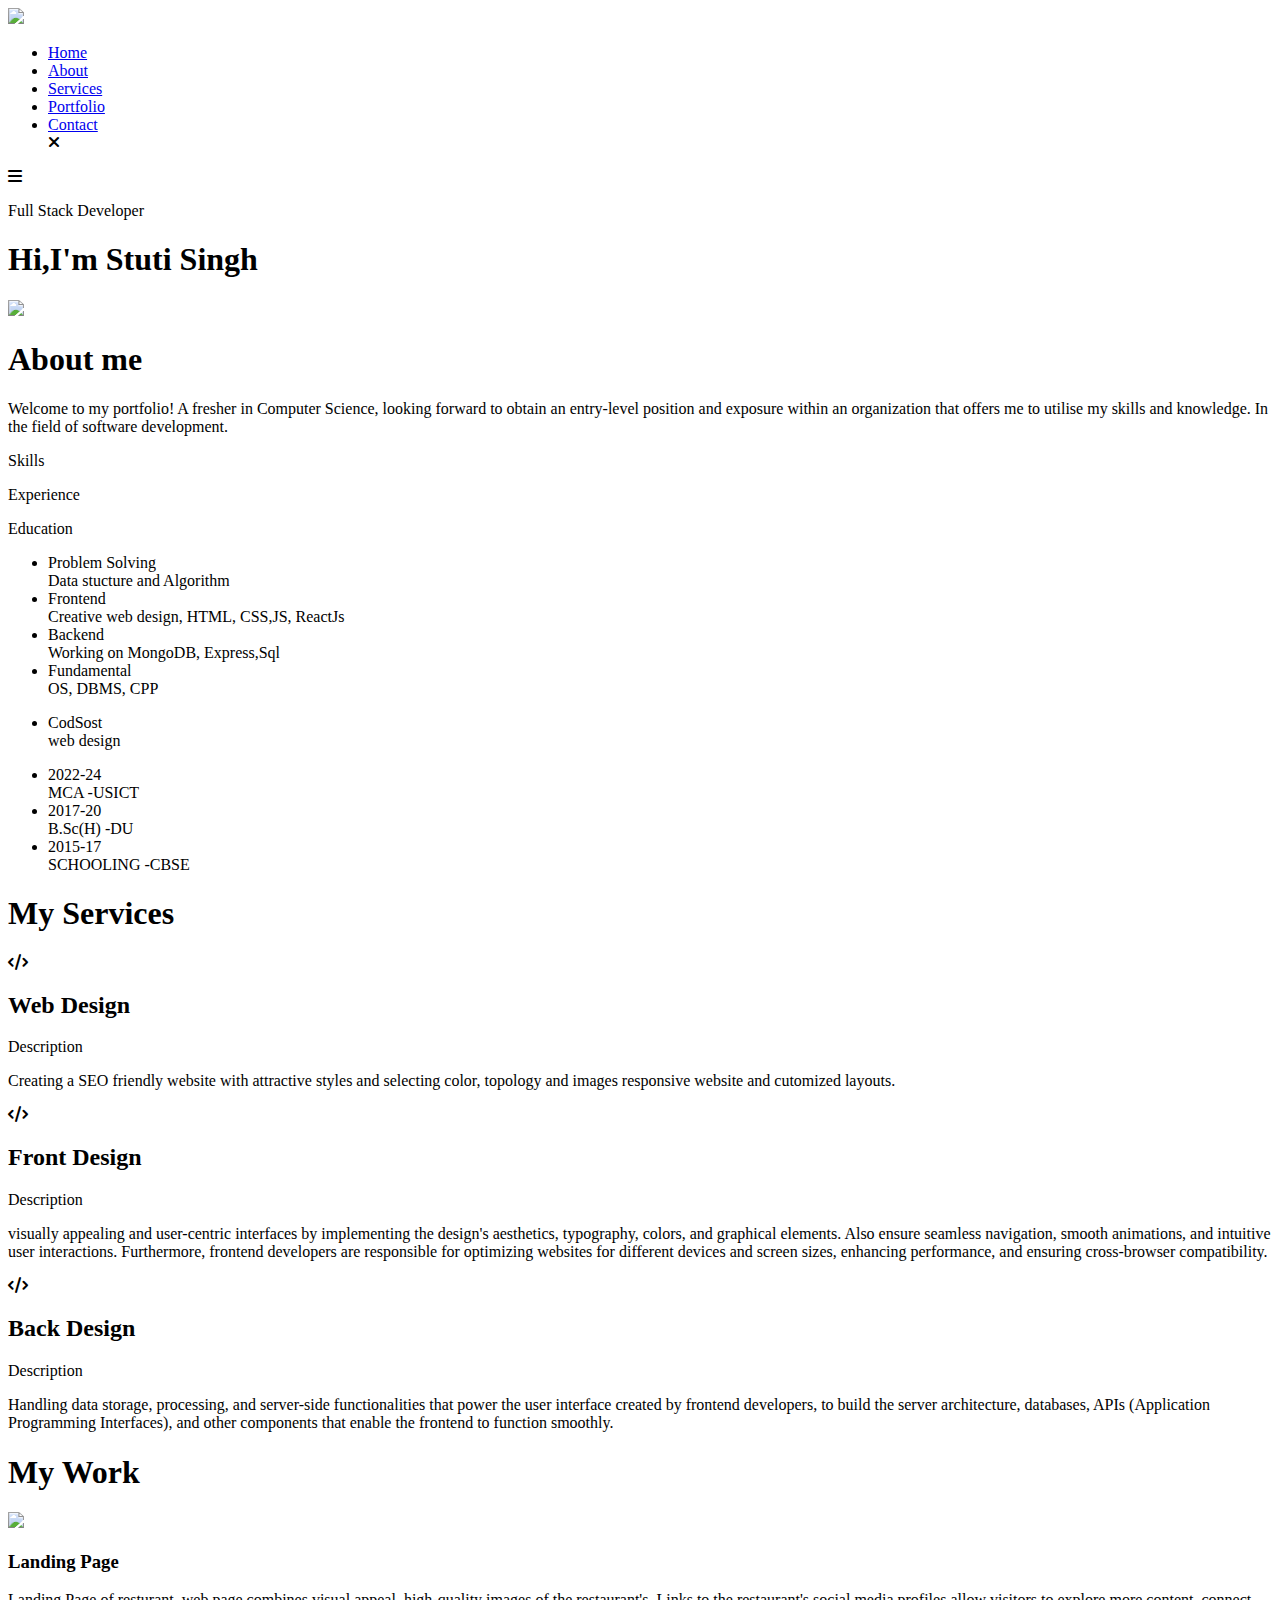
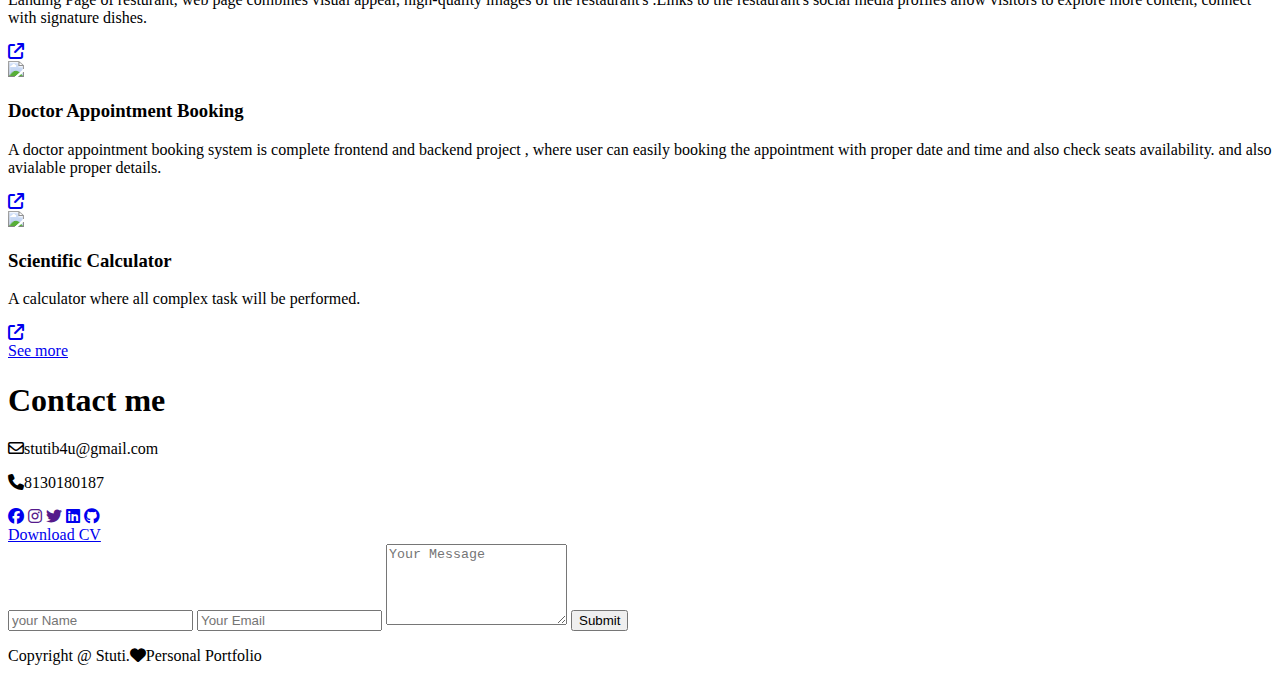
==== Portfolio/index.html @ 064d1228 "Create index.html" ====
<!DOCTYPE html>
<html lang="en">
  <head>
    <meta charset="UTF-8" />
    <meta name="viewport" content="width=device-width, initial-scale=1.0" />
    <title> Portfolio</title>
    <link rel="stylesheet" href="style.css" />
    <link
      rel="stylesheet"
      href="https://cdnjs.cloudflare.com/ajax/libs/font-awesome/6.4.0/css/all.min.css"
    />
    <script src="script.js"></script>
  </head>
  <body>
    <!-------------------------------------HEADER SECTION---------------------------------------------->
    <div id="header">
      <div class="container">
        <nav>
          <img src="images/logo.png" class="logo" />
          <ul id="sidemenu">
            <li><a href="#header">Home</a></li>
            <li><a href="#about">About</a></li>
            <li><a href="#services">Services</a></li>
            <li><a href="#portfolio">Portfolio</a></li>
            <li><a href="#contact">Contact</a></li>
            <i class="fas fa-times" onclick="closemenu()"></i>
          </ul>
          <i class="fas fa-bars" onclick="openmenu()"></i>
        </nav>
        <div class="header-text">
          <p>Full Stack Developer</p>
          <h1>Hi,I'm <span>Stuti Singh</span></h1>
        </div>
      </div>
    </div>
    <!------------------------------------------------ABOUT SECTION--------------------------------------->
    <div id="about">
      <div class="container">
        <div class="row">
          <div class="about-col-1">
            <img src="images/Frontend.jpeg" />
          </div>
          <div class="about-col-2">
            <h1 class="sub-title">About me</h1>
            <p>
              Welcome to my portfolio! A fresher in Computer Science, looking
              forward to obtain an entry-level position and exposure within an
              organization that offers me to utilise my skills and knowledge. In
              the field of software development.
            </p>
            <div class="tab-titles">
              <p class="tab-links active-link" onclick="opentab('skills')">
                Skills
              </p>
              <p class="tab-links" onclick="opentab('experience')">
                Experience
              </p>
              <p class="tab-links" onclick="opentab('education')">Education</p>
            </div>
            <div class="tab-contents active-tab" id="skills">
              <ul>
                <li>
                  <span>Problem Solving</span><br />Data stucture and Algorithm
                </li>
                <li>
                  <span>Frontend</span><br />Creative web design, HTML, CSS,JS, ReactJs
                </li>
                <li><span>Backend</span><br />Working on MongoDB, Express,Sql</li>
                <li><span>Fundamental</span><br>OS, DBMS, CPP</li>
              </ul>
            </div>
            <div class="tab-contents" id="experience">
              <ul>
                <li><span>CodSost</span><br />web design</li>
              </ul>
            </div>
            <div class="tab-contents" id="education">
              <ul>
                <li><span>2022-24</span><br />MCA -USICT</li>
                <li><span>2017-20</span><br />B.Sc(H) -DU</li>
                <li><span>2015-17</span><br />SCHOOLING -CBSE</li>
              </ul>
            </div>
          </div>
        </div>
      </div>
    </div>
    <!----------------------------------------SERVICES------------------------------------------------->
    <div id="services">
      <div class="container">
        <h1 class="sub-title">My Services</h1>
        <div class="services-list">
          <div>
            <i class="fa-solid fa-code"></i>
            <h2>Web Design</h2>
            <p>Description</p>
            <p>
              Creating a SEO friendly website with attractive styles and
              selecting color, topology and images responsive website and
              cutomized layouts.
            </p>
            <!--<a href="#">Learn More</a>-->
          </div>
          <div>
            <i class="fa-solid fa-code"></i>
            <h2>Front Design</h2>
            <p>Description</p>
            <p>
              visually appealing and user-centric interfaces by implementing the
              design's aesthetics, typography, colors, and graphical elements.
              Also ensure seamless navigation, smooth animations, and intuitive
              user interactions. Furthermore, frontend developers are
              responsible for optimizing websites for different devices and
              screen sizes, enhancing performance, and ensuring cross-browser
              compatibility.
            </p>
            <!--<a href="#">Learn More</a>-->
          </div>
          <div>
            <i class="fa-solid fa-code"></i>
            <h2>Back Design</h2>
            <p>Description</p>
            <p>
              Handling data storage, processing, and server-side functionalities
              that power the user interface created by frontend developers, to
              build the server architecture, databases, APIs (Application
              Programming Interfaces), and other components that enable the
              frontend to function smoothly.
            </p>
            <!--<a href="#">Learn More</a>-->
          </div>
        </div>
      </div>
    </div>
    <!---------------------------------------------PORTFOLIO/WORK--------------------------------------->
    <div id="portfolio">
      <div class="container">
        <h1 class="" sub-title>My Work</h1>
        <div class="work-list">
          <div class="work">
            <img src="images/work1.jpg" />
            <div class="layer">
              <h3>Landing Page</h3>
              <p>
                Landing Page of resturant, web page combines visual appeal,
                high-quality images of the restaurant's .Links to the
                restaurant's social media profiles allow visitors to explore
                more content, connect with signature dishes.
              </p>
              <a href="https://landing-page-stuti.netlify.app"
                ><i class="fa-sharp fa-solid fa-arrow-up-right-from-square"></i
              ></a>
            </div>
          </div>
          <div class="work">
            <img src="images/work2.jpg" />
            <div class="layer">
              <h3>Doctor Appointment Booking</h3>
              <p>
                A doctor appointment booking system is complete frontend and
                backend project , where user can easily booking the appointment
                with proper date and time and also check seats availability.
                and also avialable proper details.
              </p>
              <a href="https://github.com/stuti8272/Doctor-Appointment-Booking-System"
                ><i class="fa-sharp fa-solid fa-arrow-up-right-from-square"></i
              ></a>
            </div>
          </div>
          <div class="work">
            <img src="images/work3.jpg" />
            <div class="layer">
              <h3>Scientific Calculator</h3>
              <p>
                A calculator where all complex task will be performed.
              </p>
              <a href="https://github.com/stuti8272/Scientific-Calculator"
                ><i class="fa-sharp fa-solid fa-arrow-up-right-from-square"></i
              ></a>
            </div>
          </div>
        </div>
        <a href="#" class="btn">See more</a>
      </div>
    </div>
    <!----------------------------------------MY CONTACT----------------------------------------------->
    <div id="contact">
      <div class="container">
        <div class="row">
          <div class="contact-left">
            <h1 class="sub-title">Contact me</h1>
            <p><i class="fa-regular fa-envelope"></i>stutib4u@gmail.com</p>
            <p><i class="fa-solid fa-phone"></i>8130180187</p>
            <div class="social-icons">
              <a href="https://facebook.com"
                ><i class="fa-brands fa-facebook"></i
              ></a>
              <a href=""><i class="fa-brands fa-instagram"></i></a>
              <a href=""><i class="fa-brands fa-twitter"></i></a>
              <a href="www.linkedin.com/in/stuti-singh72"><i class="fa-brands fa-linkedin"></i></a>
              <a href="https://github.com/stuti8272"><i class="fa-brands fa-github"></i></a>
            </div>
            <a href="images/My-CV.pdf" download class="btn btn 2"
              >Download CV</a
            >
          </div>
          <div class="contact-right"></div>
          <form name="submit-to-google-sheet">
            <input type="text" name="Name" placeholder="your Name" required />
            <input
              type="email"
              name="Email"
              placeholder="Your Email"
              required
            />
            <textarea
              name="Message"
              rows="5"
              placeholder="Your Message"
            ></textarea>
            <button type="submit" class="btn btn2">Submit</button>
            <span id="msg"></span>
          </form>
        </div>
      </div>
      <div class="copyright">
        <p>
          Copyright @ Stuti.<i class="fa-solid fa-heart"></i>Personal Portfolio
        </p>
      </div>
    </div>

    <script>
      const scriptURL =
        "https://script.google.com/macros/s/AKfycbzHjyoso6jxMtGu7CzmVTHUgKvlS07F_91MWyiDVOhVrNhgQfdIrRjJi3v82Xv5o3jU/exec";
      const form = document.forms["submit-to-google-sheet"];
      const msg = document.getElementById("msg");

      form.addEventListener("submit", (e) => {
        e.preventDefault();
        fetch(scriptURL, { method: "POST", body: new FormData(form) })
          .then((response) => {
            msg.innerHTML = "Message sent successfully!";
            setTimeout(function () {
              msg.innerHTML = "";
            }, 5000);
            form.reset();
          })
          .catch((error) => console.error("Error!", error.message));
      });
    </script>
  </body>
</html>
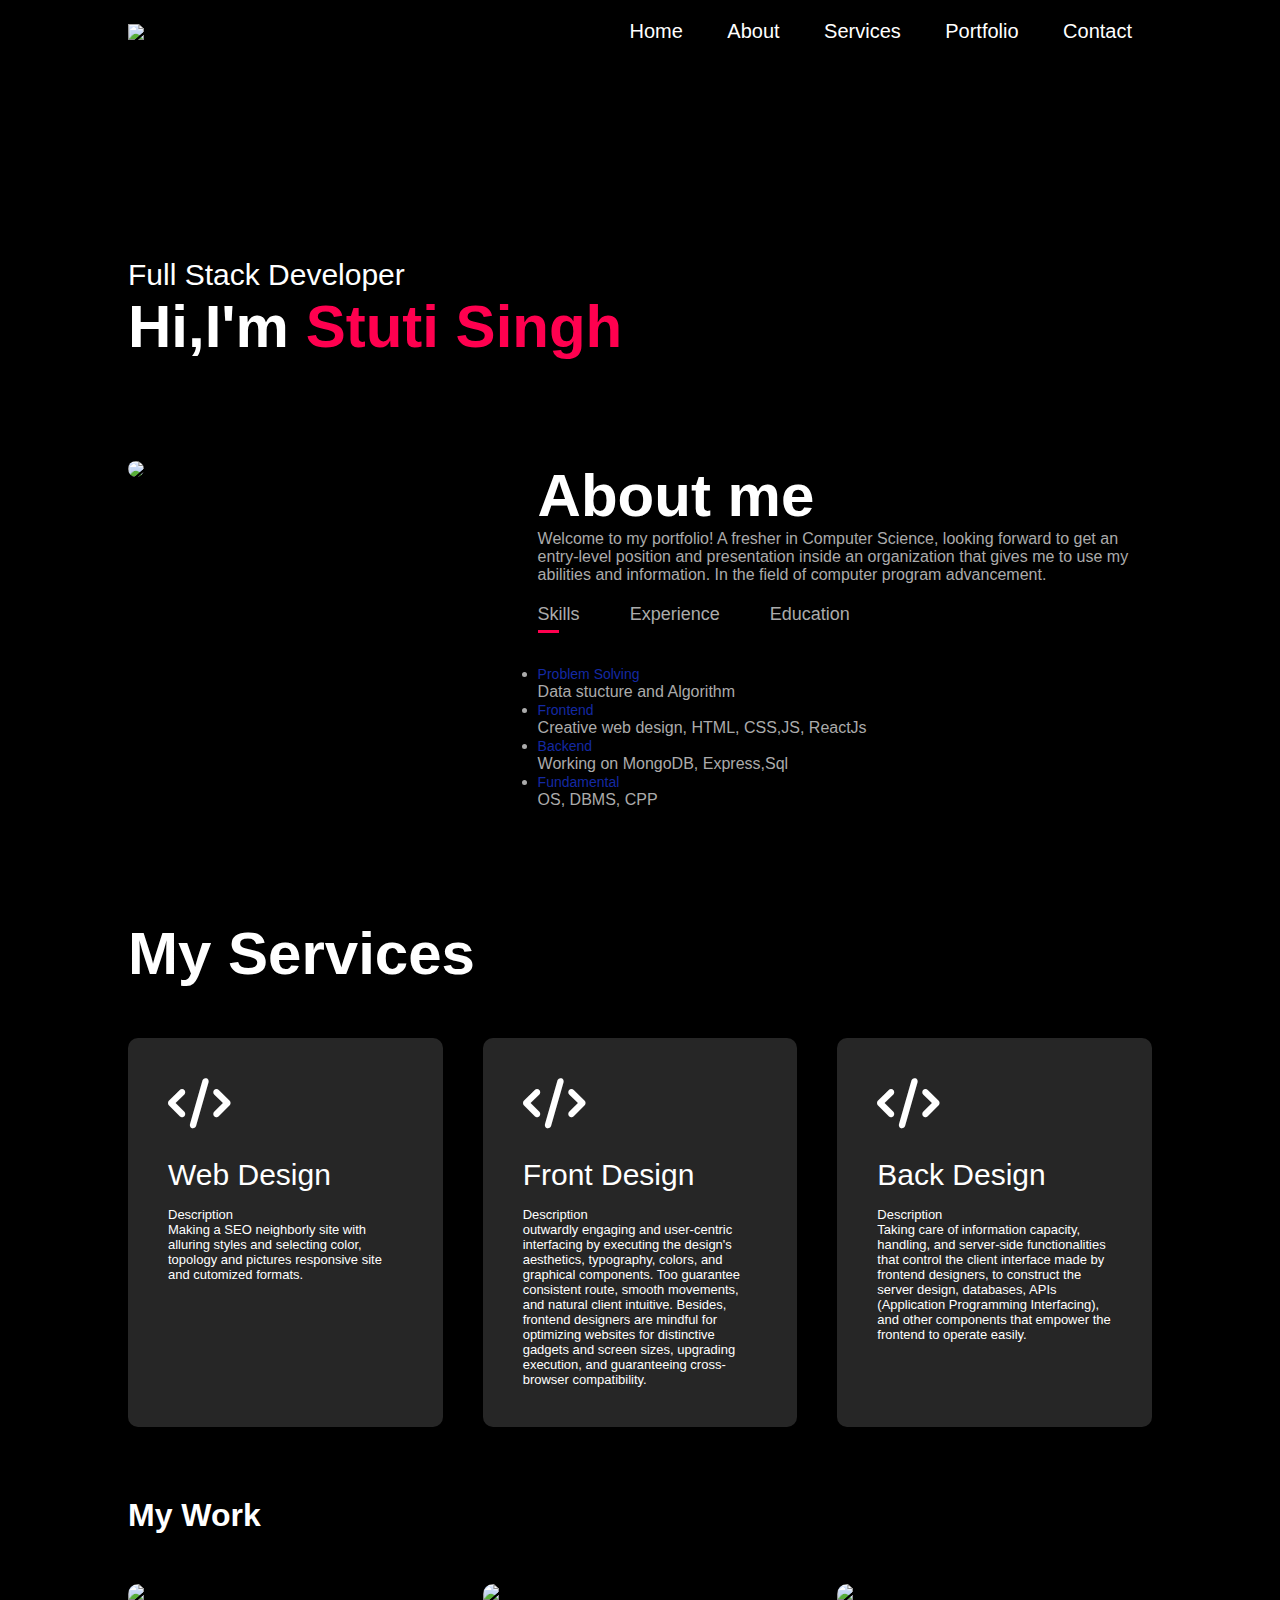
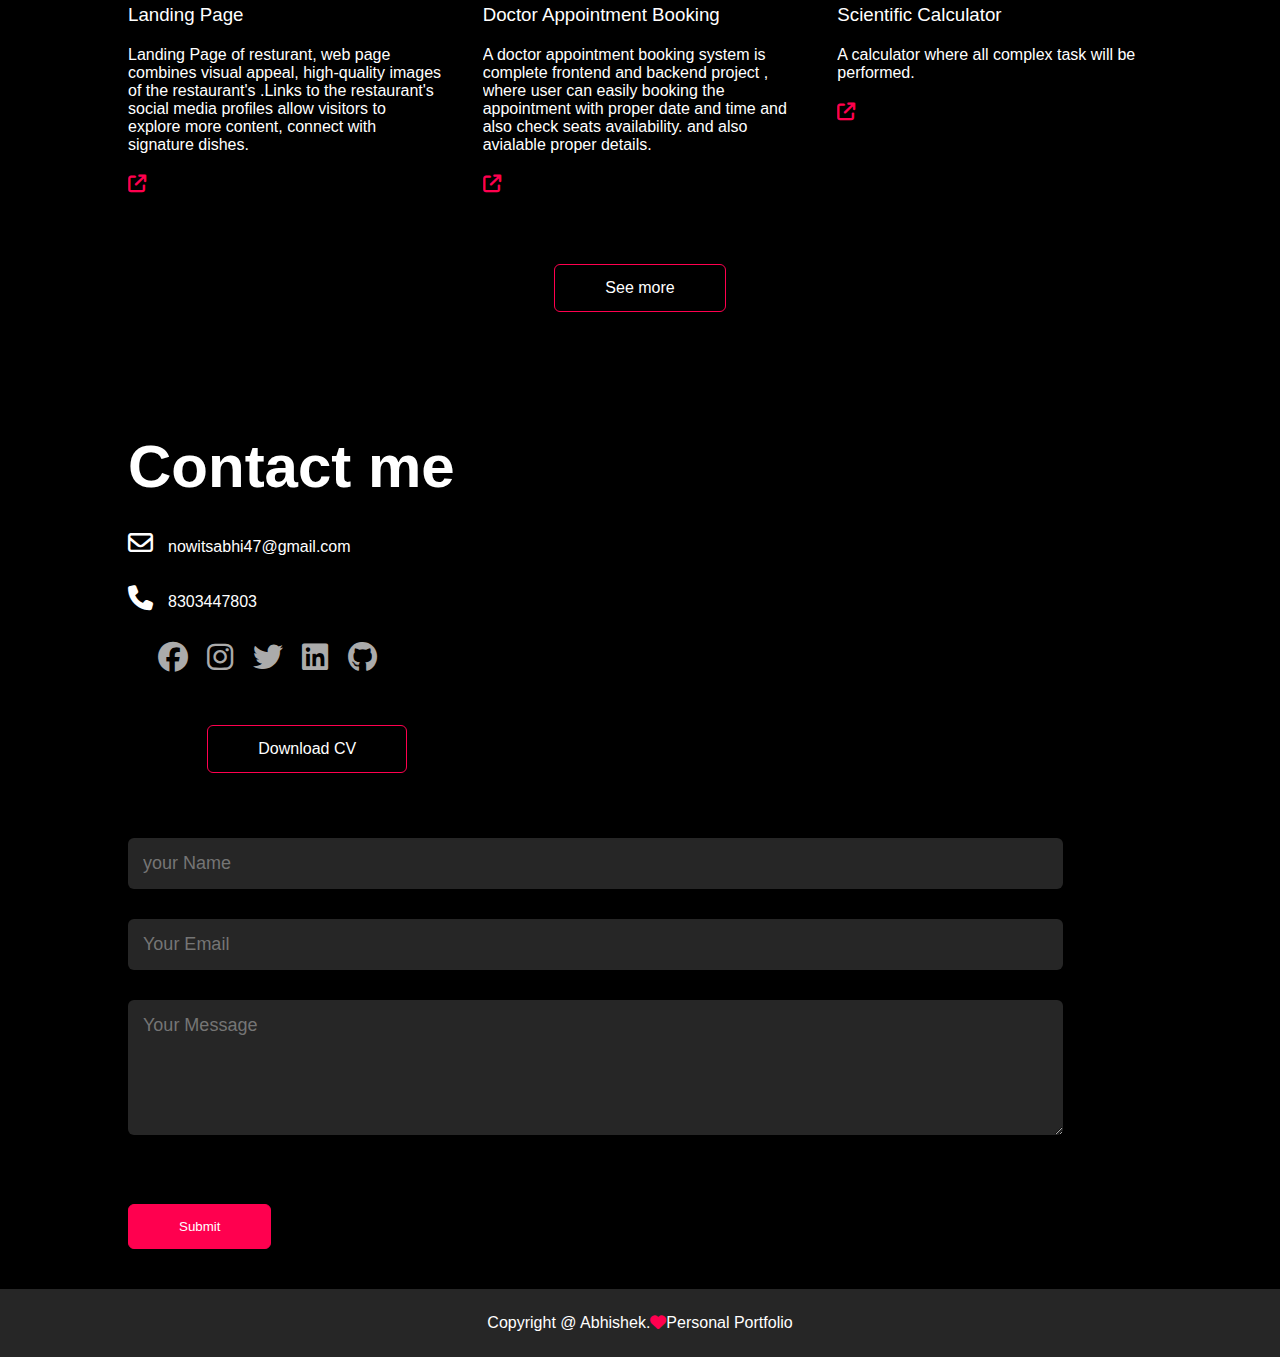
==== commit b6cf7180: "Update index.html" ====
--- a/Portfolio/index.html
+++ b/Portfolio/index.html
@@ -43,10 +43,10 @@
           <div class="about-col-2">
             <h1 class="sub-title">About me</h1>
             <p>
-              Welcome to my portfolio! A fresher in Computer Science, looking
-              forward to obtain an entry-level position and exposure within an
-              organization that offers me to utilise my skills and knowledge. In
-              the field of software development.
+             Welcome to my portfolio! A fresher in Computer Science, looking
+forward to get an entry-level position and presentation inside an
+organization that gives me to use my abilities and information. In
+the field of computer program advancement.
             </p>
             <div class="tab-titles">
               <p class="tab-links active-link" onclick="opentab('skills')">
@@ -95,9 +95,9 @@
             <h2>Web Design</h2>
             <p>Description</p>
             <p>
-              Creating a SEO friendly website with attractive styles and
-              selecting color, topology and images responsive website and
-              cutomized layouts.
+           Making a SEO neighborly site with alluring styles and
+selecting color, topology and pictures responsive site and
+cutomized formats.
             </p>
             <!--<a href="#">Learn More</a>-->
           </div>
@@ -106,13 +106,13 @@
             <h2>Front Design</h2>
             <p>Description</p>
             <p>
-              visually appealing and user-centric interfaces by implementing the
-              design's aesthetics, typography, colors, and graphical elements.
-              Also ensure seamless navigation, smooth animations, and intuitive
-              user interactions. Furthermore, frontend developers are
-              responsible for optimizing websites for different devices and
-              screen sizes, enhancing performance, and ensuring cross-browser
-              compatibility.
+            outwardly engaging and user-centric interfacing by executing the
+design's aesthetics, typography, colors, and graphical components.
+Too guarantee consistent route, smooth movements, and natural
+client intuitive. Besides, frontend designers are
+mindful for optimizing websites for distinctive gadgets and
+screen sizes, upgrading execution, and guaranteeing cross-browser
+compatibility.
             </p>
             <!--<a href="#">Learn More</a>-->
           </div>
@@ -121,11 +121,11 @@
             <h2>Back Design</h2>
             <p>Description</p>
             <p>
-              Handling data storage, processing, and server-side functionalities
-              that power the user interface created by frontend developers, to
-              build the server architecture, databases, APIs (Application
-              Programming Interfaces), and other components that enable the
-              frontend to function smoothly.
+             Taking care of information capacity, handling, and server-side functionalities
+that control the client interface made by frontend designers, to
+construct the server design, databases, APIs (Application
+Programming Interfacing), and other components that empower the
+frontend to operate easily.
             </p>
             <!--<a href="#">Learn More</a>-->
           </div>
@@ -189,16 +189,16 @@
         <div class="row">
           <div class="contact-left">
             <h1 class="sub-title">Contact me</h1>
-            <p><i class="fa-regular fa-envelope"></i>stutib4u@gmail.com</p>
-            <p><i class="fa-solid fa-phone"></i>8130180187</p>
+            <p><i class="fa-regular fa-envelope"></i>nowitsabhi47@gmail.com</p>
+            <p><i class="fa-solid fa-phone"></i>8303447803</p>
             <div class="social-icons">
               <a href="https://facebook.com"
                 ><i class="fa-brands fa-facebook"></i
               ></a>
               <a href=""><i class="fa-brands fa-instagram"></i></a>
               <a href=""><i class="fa-brands fa-twitter"></i></a>
-              <a href="www.linkedin.com/in/stuti-singh72"><i class="fa-brands fa-linkedin"></i></a>
-              <a href="https://github.com/stuti8272"><i class="fa-brands fa-github"></i></a>
+              <a href="www.linkedin.com/in/Abhish3k"><i class="fa-brands fa-linkedin"></i></a>
+              <a href="https://github.com/Abhish3k"><i class="fa-brands fa-github"></i></a>
             </div>
             <a href="images/My-CV.pdf" download class="btn btn 2"
               >Download CV</a
@@ -225,7 +225,7 @@
       </div>
       <div class="copyright">
         <p>
-          Copyright @ Stuti.<i class="fa-solid fa-heart"></i>Personal Portfolio
+          Copyright @ Abhishek.<i class="fa-solid fa-heart"></i>Personal Portfolio
         </p>
       </div>
     </div>
--- a/Portfolio/style.css
+++ b/Portfolio/style.css
@@ -0,0 +1,377 @@
+*{
+    margin: 0;
+    padding: 0;
+    box-sizing: border-box;
+    font-family: "poppins",sans-serif;
+}
+html{
+    scroll-behavior: smooth;
+}
+body{
+    background-color: black;
+    color: white;
+}
+/*--------------------------HEADER----------------------------------------------*/
+/*#header{
+    width: 100;
+    height: 100vh;
+    background-image: url(images/Backend.jpg);
+    background-size: cover;
+    background-position: center;
+   
+}*/
+.container{
+    padding: 10px 10%;
+}
+nav{
+    display: flex;
+    align-items: center;
+    justify-content: space-between;
+    flex-wrap: wrap;
+}
+.logo{
+    width: 140px;
+}
+nav ul li{
+    display: inline-block;
+    list-style: none;
+    margin: 10px 20px;
+}
+nav ul li a{
+    color: white;
+    text-decoration: none;
+    font-size: 20px;
+    position: relative;
+}
+nav ul li a::after{
+    content: '';
+    width: 0;
+    height: 4px;
+    background: #ff004f;
+    position: absolute;
+    left: 0;
+    bottom: -7px;
+    transition: 0.5s;
+}
+nav ul li a:hover::after{
+    width: 100%;
+}
+.header-text{
+    margin-top: 20% ;
+    font-size: 30px;
+}
+.header-text h1{
+    font-size: 60px;
+    margin-top: 20;
+    
+}
+.header-text h1 span{
+    color: #ff004f;
+}
+/*--------------------------------------ABOUT------------------------------*/
+#about{
+    padding: 80px 0;
+    color: #ababab;
+}
+.row{
+    display: flex;
+    justify-content: space-between;
+    flex-wrap: wrap;
+}
+.about-col-1{
+    flex-basis: 40%;
+}
+.about-col-1 img{
+    width: 100%;
+    border-radius: 20px;
+}
+.about-col-2{
+    flex-basis: 60%;
+}
+.sub-title{
+    font-size: 60px;
+    font-weight: 600;
+    color:white
+}
+.tab-titles{
+    display: flex;
+    margin: 20px 0 40px;
+}
+.tab-links{
+    margin-right:  50px;
+    font-size: 18px;
+    font-weight: 500;
+    cursor: pointer;
+    position: relative;
+
+}
+.tab-links::after{
+    content: '';
+    width: 0;
+    height: 3px;
+    background: #ff004f;
+    position: absolute;
+    left: 0;
+    bottom: -8px;
+    transition: 0.5s;
+}
+.tab-links.active-link::after{
+    width: 50%;
+}
+.tab-contents{
+    list-style: none;
+    margin: 10px 0;
+}
+.tab-contents ul li span{
+    color: #1429a3 ;
+    font-size: 14px;
+}
+.tab-contents{
+    display: none;
+
+}
+.tab-contents.active-tab{
+    display: block;
+}
+/*--------------------------Services---------------------*/
+#Services{
+    padding: 30px 0;
+}
+.services-list{
+   display: grid;
+   grid-template-columns: repeat(auto-fit, minmax(250px,1fr));
+   grid-gap: 40px;
+   margin-top: 50px;
+}
+.services-list div{
+    background: #262626;
+    font-size: 13px;
+    padding: 40px;
+    font-weight: 300;
+    border-radius: 10px;
+    transition: background 0.5s,transform 0.5s;
+}
+.services-list div i{
+    font-size: 50px;
+    margin-bottom: 30px;
+}
+.services-list div h2{
+    font-size: 30px;
+    font-weight: 500;
+    margin-bottom: 15px;
+}
+.services-list div a{
+    text-decoration: none;
+    color: white;
+    font-size: 12px;
+    margin-top: 20px;
+    display: inline-block;
+}
+.services-list div:hover{
+    background: #ff004f;
+    transform: translateY(-10px);
+}
+/*--------------------------------------------PORTFOLIO/WORK------------------------------------------*/
+#portfolio{
+    padding: 50px 0;
+}
+.work-list{
+    display: grid;
+   grid-template-columns: repeat(auto-fit, minmax(250px,1fr));
+   grid-gap: 40px;
+   margin-top: 50px;
+}
+.work{
+    border-radius: 10px;
+    padding: relative;
+    overflow: hidden;
+}
+.work-img{
+    width: 100%;
+    border-radius: 10px;
+    display: block;
+    transition: transform 0.5s;
+}
+/*.layer{
+    width: 100%;
+    height: 100%;
+    background: linear-gradient(rgba(0,0,0,0.6), #ff004f) ;
+    border-radius: 10px;
+    position: absolute;
+    left: 0;
+    bottom: 0;
+    overflow: hidden;
+    display: flex;
+    align-items: center;
+    align-items: center;
+    flex-direction: column;
+    padding: 0 40px;
+    text-align: center;
+    font-size: 14px;
+    transition: height 0.5s;
+}*/
+.layer h3{
+    font-weight: 500;
+    margin-bottom: 20px;
+}
+.layer a{
+    margin-top: 20px;
+    color: #ff004f;
+    font-size: 18px;
+    text-align: center;
+    line-height: 60px;
+}
+.work:hover img{
+    transform: scale(1.1);
+}
+.work:hover .layer{
+    height: 100%;
+}
+.btn{
+    display: block;
+    margin: 50px auto;
+    width: fit-content;
+    border: 1px solid #ff004f;
+    padding: 14px 50px;
+    border-radius: 6px;
+    text-decoration: none;
+    color: white;
+    transition: background 0.5s;
+}
+.btn:hover{
+    background: #ff004f;
+
+}
+/*----------------------CONTACT------------------------------*/
+.contact-left{
+    flex-basis: 35%;
+}
+.contact-right{
+    flex-basis: 60%;
+}
+.contact-left p{
+    margin-top: 30px;
+}
+.contact-left p i{
+    margin-right: 15px;
+    font-size: 25px;
+}
+.social-icons{
+    margin: 30px;
+}
+.social-icons a{
+    text-decoration: none;
+    font-size: 30px;
+    margin-right: 15px;
+    color: #ababab;
+    display: inline-block;
+    transition: tranform 0.5s;
+
+}
+.social-icons a:hover{
+    color: #ff004f;
+    transform: translateY(-5px);
+}
+.btn.btn2{
+    display: inline-block;
+    background: #ff004f;
+}
+.contact-right form{
+    width: 100%;
+}
+form input, form textarea{
+    width: 100%;
+    border: 0;
+    outline: none;
+    background: #262626;
+    padding: 15px;
+    margin: 15px 0;
+    color: white;
+    font-size: 18px;
+    border-radius: 6px;
+}
+form btn2{
+    padding: 14px 60px;
+    font-size: 18px;
+    margin-top: 20px;
+    cursor: pointer;
+}
+.copyright{
+    width: 100%;
+    text-align: center;
+    padding: 25px 0;
+    background: #262626;
+    font-weight: 300;
+    margin-top: 20px;
+}
+.copyright i{
+    color: #ff004f;
+}
+
+/*----------------------------CSS FOR SMALL SCREENS----------------------------------*/
+nav .fas{
+    display: none; /* hide in full screen*/
+}
+@media only screen and (max-width: 600px) 
+{
+    .header-text{
+        margin-top: 100%;
+        font-size: 16px;
+    }
+    .header-text h1{
+        font-size: 30px;
+    }
+    nav .fas{
+        display: block;
+        font-size: 25px;
+    }
+    nav ul{
+        background:#ff004f;
+        position: fixed;
+        top: 0;
+        right: -200px; /*width is 200 so it will disappear*/
+        width: 200px;
+        height: 100vh;
+        padding-top: 50px;
+        z-index: 2;
+        transition: right 0.5s;
+    }
+    nav ul li{
+        display: block;
+        margin: 25px;
+    }
+    nav ul .fas{
+        position: absolute;
+        top: 25px;
+        left:25px;
+        cursor: pointer;
+    }
+    .sub-title{
+        font-size: 40px;
+    }
+    .about-col-1, .about-col-2{
+        flex-basis: 100%;
+    }
+    .about-col-1{
+        margin-bottom: 30px;
+    }
+    .about-col-2{
+        font-size: 14px;
+    }
+    .tab-links{
+        font-size: 16px;
+        margin-right: 20px;
+    }
+    .contact-left, .contact-right{
+        flex-basis: 100%;
+    }
+    .copyright{
+        font-size: 14px;
+    }
+
+}
+#msg{
+    color: red;
+    margin-top: -40px;
+    display: block;
+}
